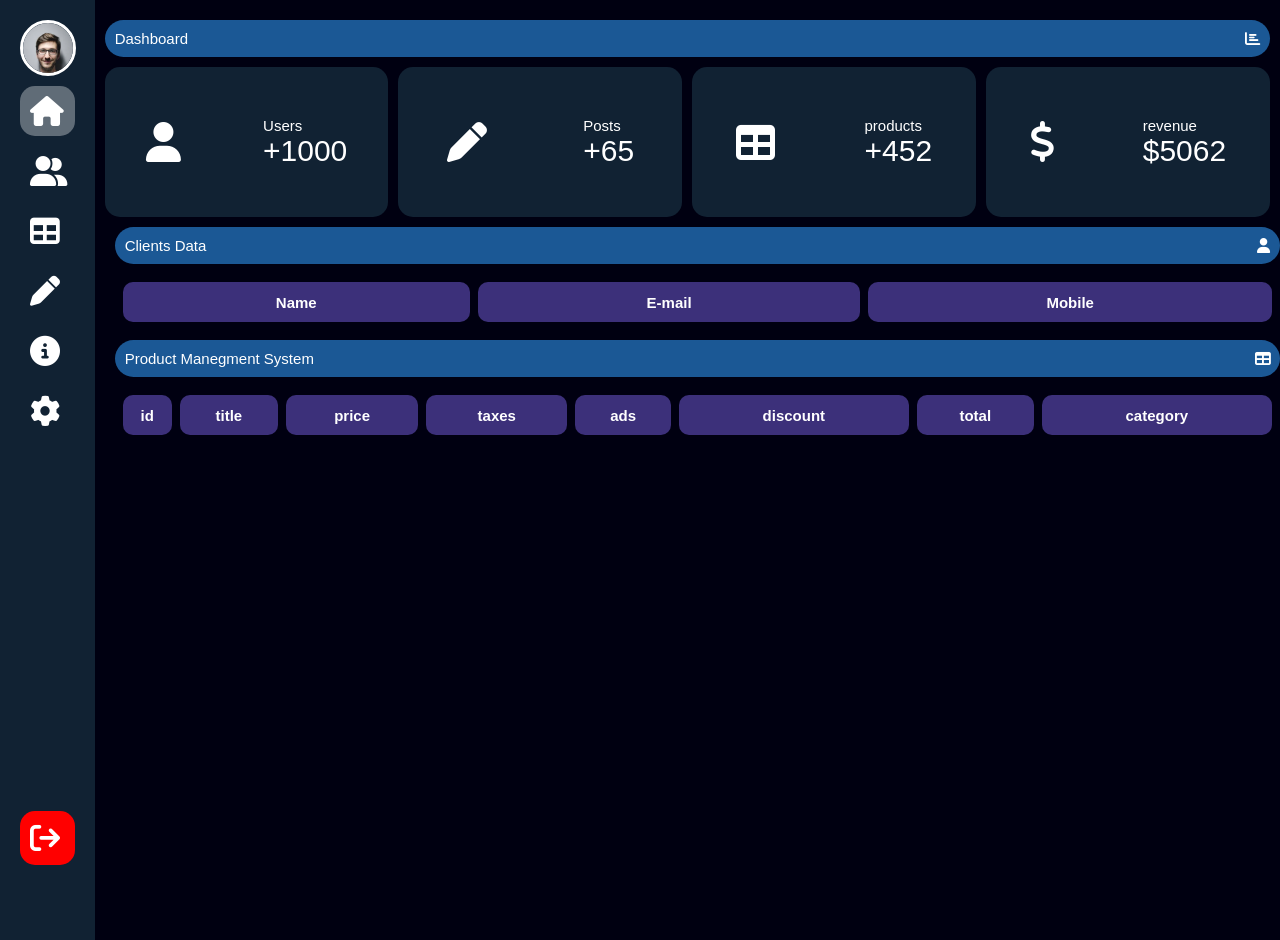
==== newdashboard.html @ c3b628ea "Add files via upload" ====
<!DOCTYPE html>
<html lang="en">

<head>
    <meta charset="UTF-8">
    <meta name="viewport" content="width=device-width, initial-scale=1.0">
    <title>Dashboard</title>
    <link rel="stylesheet" href="dashboard.css">
    <link rel="stylesheet" href="style.css">
    <link rel="stylesheet" href="https://cdnjs.cloudflare.com/ajax/libs/font-awesome/6.4.0/css/all.min.css">
</head>


<style>
    .menu ul li .active {
        background-color: #ffffff55;
    }
</style>

<body>
    <div class="menu" id="nav-container">

        <ul>
            <li class="profile">
                <div class="img_box">
                    <img src="profile.webp" alt="profile">
                </div>
                <h2>yousef habib</h2>
            </li>

            <li>
                <a href="newdashboard.html" class="active">
                    <i class="fas fa-home"></i>
                    <p>dashboard</p>
                </a>
            </li>

            <li>
                <a href="newclient.html" class="cactive">
                    <i class="fas fa-user-group"></i>
                    <p>clients</p>
                </a>
            </li>

            <li>
                <a href="newproducts.html" class="pactive">
                    <i class="fas fa-table"></i>
                    <p>products</p>
                </a>
            </li>
            <li>
                <a href="newpost.html" class="tactive">
                    <i class="fas fa-pen"></i>
                    <p>Posts</p>
                </a>
            </li>

            <li>
                <a href="support.html" class="uactive">
                    <i class="fas fa-info-circle"></i>
                    <p>Support</p>
                </a>
            </li>


            <li>
                <a href="setting.html" class="sactive">
                    <i class="fas fa-cog"></i>
                    <p>settings</p>
                </a>
            </li>

            <li class="log-out">
                <a href="login.html">
                    <i class="fas fa-sign-out"></i>
                    <p>Log Out</p>
                </a>
            </li>

        </ul>

    </div>

    <div class="content">
        <div class="title-info">
            <p>Dashboard</p>
            <i class="fas fa-chart-bar"></i>
        </div>

        <div class="data-info">
            <div class="box">
                <i class="fas fa-user"></i>
                <div class="data">
                    <p>Users</p>
                    <span>+1000</span>
                </div>
            </div>

            <div class="box">
                <i class="fas fa-pen"></i>
                <div class="data">
                    <p>Posts</p>
                    <span>+65</span>
                </div>
            </div>

            <div class="box">
                <i class="fas fa-table"></i>
                <div class="data">
                    <p>products</p>
                    <span>+452</span>
                </div>
            </div>

            <div class="box">
                <i class="fas fa-dollar"></i>
                <div class="data">
                    <p>revenue</p>
                    <span>$5062</span>
                </div>
            </div>
        </div>


        <div class="content">

            <div class="title-info">
                <p>Clients Data</p>
                <i class="fas fa-user"></i>
            </div>


            <div class="client">


                <div class="outputs">

                    <table>
                        <tr>
                            <th>Name</th>
                            <th>E-mail</th>
                            <th>Mobile</th>


                        </tr>

                        <tbody id="tclientbody">

                        </tbody>

                    </table>

                </div>


            </div>

        </div>


        <div class="content">

            <div class="title-info">
                <p>Product Manegment System</p>
                <i class="fas fa-table"></i>
            </div>

            <div class="crud">


                <div class="outputs">



                    <table>
                        <tr>
                            <th>id</th>
                            <th>title</th>
                            <th>price</th>
                            <th>taxes</th>
                            <th>ads</th>
                            <th>discount</th>
                            <th>total</th>
                            <th>category</th>


                        </tr>

                        <tbody id="tbody">

                        </tbody>

                    </table>

                </div>


            </div>


        </div>



    </div>



    <script src="index.js"></script>
    <script src="main.js"></script>
    <script src="client.js"></script>
    <script>

        function showclientdata() {
            let clientable = '';
            for (let i = 0; i < dataClient.length; i++) {
                clientable +=
                    `
            <tr>
                <td>${dataClient[i].name}</td>
                <td>${dataClient[i].number}</td>
                <td>${dataClient[i].email}</td>
                        </tr>
            `
                    ;
            }

            document.getElementById('tclientbody').innerHTML = clientable;

        }
        showclientdata();


    </script>


    <script>
        function showData() {


            let table = '';
            for (let i = 0; i < dataPro.length; i++) {
                table +=
                    `
            <tr>
                <td>${i + 1}</td>
                <td>${dataPro[i].title}</td>
                <td>${dataPro[i].price}</td>
                <td>${dataPro[i].taxes}</td>
                <td>${dataPro[i].ads}</td>
                <td>${dataPro[i].discount}</td>
                <td>${dataPro[i].total}</td>
                <td>${dataPro[i].category}</td>
                          </tr>
            `
                    ;
            }

            document.getElementById('tbody').innerHTML = table;



        }
        showData()



    </script>
</body>

</html>
---- dashboard.css ----
* {
    padding: 0;
    margin: 0;
    color: white;
    font-family: sans-serif;
    font-size: 15px;
}

body {
    background-color: #001;
    display: flex;
}

.img_box {
    width: 50px;
    height: 50px;
    border-radius: 50%;
    overflow: hidden;
    border: 3px solid white;
    flex-shrink: 0;
}

.img_box img {
    width: 100%;
}

.profile {
    display: flex;
    align-items: center;
    gap: 30px;
}

.profile h2 {
    font-size: 20px;
    text-transform: capitalize;
}

.menu {
    background-color: #123;
    width: 60px;
    min-height: 100vh;
    padding: 20px;
    overflow: hidden;
    transition: .5s;
}

.menu:hover {
    width: 260px;
}

ul {
    list-style: none;
    position: relative;
    height: 95%;
    text-transform: capitalize;
}

ul li a {
    display: block;
    text-decoration: none;
    padding: 10px;
    margin: 10px 0;
    border-radius: 15px;
    display: flex;
    align-items: center;
    gap: 40px;
    transition: .5s;
    font-size: 17px;
}

ul li a:hover,
.data-info .box:hover,
td:hover {
    background-color: #ffffff55;
}

.log-out {
    position: absolute;
    bottom: 0;
    width: 100%;
    cursor: pointer;
}

.log-out a {
    background-color: red;
}

ul li a i {
    font-size: 30px;
}

.content {
    width: 100%;
    margin: 10px;
}

.title-info {
    display: flex;
    background-color: rgb(27, 88, 149);
    padding: 10px;
    border-radius: 20px;
    align-items: center;
    justify-content: space-between;
    margin: 10px 0;
    font-size: 15px;
}

.data-info {

    display: flex;
    align-items: center;
    justify-content: space-around;
    flex-wrap: wrap;
    gap: 10px;
}

.data-info .box {
    background-color: #123;
    height: 150px;
    flex-basis: 150px;
    flex-grow: 1;
    border-radius: 15px;
    display: flex;
    align-items: center;
    justify-content: space-around;
    font-size: 15px;
}

.data-info .box i {
    font-size: 40px;
}

.data-info .box .data {
    align-items: center;
}

.data-info .box .data span {
    font-size: 30px;
}

table {
    width: 100%;
    text-align: center;
    border-spacing: 8px;
    font-size: 13px;
}

td,
th {
    background-color: #123;
    height: 40px;
    border-radius: 10px;
}

th {
    background-color: rgba(61, 49, 123, 0.994);
}


.price-num {
    background-color: green;
}



.title-info {
    font-size: 20px;
}


.settings-container h2 {
    padding: 10px;
    margin: 10px;
    align-items: center;
    justify-content: center;
    text-align: center;
    display: flex;
    flex-direction: column;
    padding: 1rem;
    border-radius: 15px;
    background-color: rgb(27, 88, 149);


}

.line {
    height: 3px;
    width: 200px;
    background-color: gold;
    margin: 20px auto;
    border-radius: 10px;
}

.settings-container {
    width: 100%;
}

.setting-group {
    display: flex;
    text-wrap: wrap;
    justify-content: space-around;
    flex-wrap: wrap;

}

.user-info {
    display: flex;
    gap: 10px;
    padding: 10px;
    margin: 10px;
    align-items: center;
    justify-content: center;
    display: flex;
    background-color: #123;
    padding: 0.2rem;
    border-radius: 15px;
    min-width: 150px;
    flex-grow: 1;
}

.line-border {
    width: 2px;
    height: 100px;
    margin: auto;
    background-color: gold;
    flex-wrap: wrap;
}

:root {
    --bg-color: #001;
    --text-color: #fff;
    --primary-color: #4a91e2;

}

body {
    background-color: var(--bg-color);
    color: var(--text-color);
    transition: all 0.3s ease;
}


body.white-theme {
    --bg-color: #ffffff;
    --text-color: #000000;
    --primary-color: #4a90e2;
}


.btn {
    display: flex;
    justify-content: center;
    align-items: center;
}

#toggle-theme {
    background-color: gold;
    backdrop-filter: blur(10px);
    -webkit-backdrop-filter: blur(10px);
    color: darkblue;
    font-size: 1rem;
    padding: 10px;
    border: none;
    border-radius: 20px;
    cursor: pointer;
    animation: mymove 5s infinite;
    display: flex;
    justify-content: center;
    align-items: center;


}

button:hover {
    transform: scale(1.02);
    animation: mymove 5s infinite;

}

.support-form {
    height: 90vh;
    display: flex;
    justify-content: center;
    align-items: center;
}

.support-form form {
    background-color: #123;
    padding: 40px;
    margin: 0 10px;
    height: 40vh;
    max-width: 500px;
    min-width: 150px;
    display: flex;
    justify-content: center;
    align-items: center;
    flex-wrap: wrap;
    gap: 5px;
    border-radius: 12px;
    border-color: gold;
    box-shadow: 0 0 20px rgba(0, 0, 0, 0.3);

}

.support-form form h2 {
    color: gold;
    margin-bottom: 10px;
    margin-top: -15px;
    text-align: center;
}

.support-form form input,
textarea {
    background-color: #123;
    display: flex;
    justify-content: center;
    align-items: center;
    flex-grow: 1;
    outline: none;
    border-radius: 15px;
    border-color: gold;
    padding: 5px 10px;
    width: 200px;
    height: 20px;
    font-size: 12px;
    color: white;
    margin-bottom: 10px;
}

.support-form form .input-form label {
    color: gold;
    display: inline-block;
    margin-bottom: 8px;
    width: 60px;

}

.support-form form input:focus,
textarea:focus {
    outline: none;
    border: 1px solid #7b61ff;
    background-color: #25253a;
}

.support-form button {
    width: 50%;
    padding: 6px;
    margin-top: 5px;
    margin-bottom: -10px;
    border: none;
    background-color: rgb(27, 88, 149);
    color: GOLD;
    font-size: 16px;
    border-radius: 12px;
    cursor: pointer;
    transition: 0.3s ease;
}

.input-form {
    display: flex;
    align-items: center;
    justify-content: center;
    width: 100%;
    margin-bottom: 10px;
}

.post-info {

    display: flex;
    align-items: center;
    justify-content: space-around;
    flex-wrap: wrap;
    gap: 10px;
}

.post-info .box {
    max-width: 500px;
    min-width: 350px;
    background-color: #123;
    height: 500px;
    flex-basis: 350px;
    flex-grow: 1;
    border-radius: 15px;
    display: flex;
    flex-direction: column;
    font-size: 15px;
    box-shadow: 0 4px 6px gray;
}




.items-post {
    width: 100%;
    display: flex;
    align-items: flex-start;
    gap: 12px;
    border-radius: 15px;

}

.img-post {
    border: 5px gold;

}

.img-post img {
    width: 42px;
    height: 42px;
    border-radius: 50%;
    object-fit: cover;
    margin: 5px 0 5px 5px;
    border: 2px solid gold;

}

.header-post {
    width: 100%;
    height: 50px;
    display: flex;
    line-height: 1.4;
    align-items: center;
    justify-content: space-between;


}

.name-post {
    font-size: 16px;
    font-weight: 500;
    color: #222;

}

.name-post a {
    color: gold;
    text-decoration: none;
}

.name-post a:hover {
    text-decoration: underline;
}

.item-text-post {
    margin: 0 4px;
    color: gray;

}

.order-post {
    color: #222;
    font-weight: 600;
}

.time {
    font-size: 15px;
    font-style: italic;
    margin-top: 5px;
    margin-right: 8px;
    justify-content: space-between;


}

.time span {
    margin-right: 3px;
}



.content-post {

    max-width: 90%;
    height: 400px;
    display: flex;
    flex-direction: column;
    text-align: center;
    margin-left: 25px;
    flex-grow: 1;


}

.content-post p span {
    color: blueviolet;
}



.content-post img {
    max-width: 600px;
    min-width: 200px;
    min-height: 200px;
    margin: 30px;
    margin-left: 55px;
    border-radius: 12px;

}
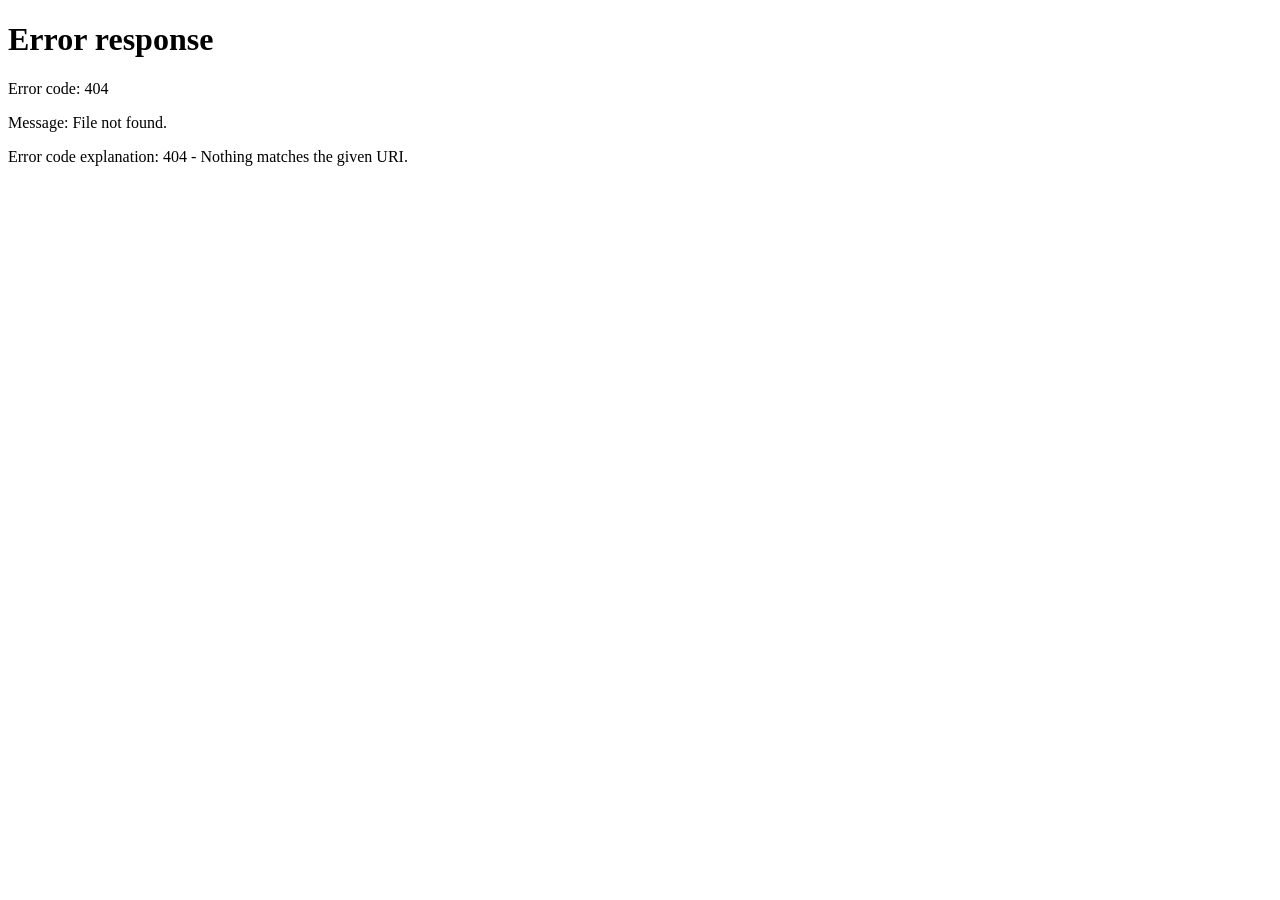
==== commit 33a7c056: "Update newdashboard.html i injected the code for checking login" ====
--- a/newdashboard.html
+++ b/newdashboard.html
@@ -209,6 +209,14 @@
     <script src="index.js"></script>
     <script src="main.js"></script>
     <script src="client.js"></script>
+
+    <script>
+
+        if (localStorage.getItem("auth") !== "true") {
+            window.location.href = "login.html";
+        }
+    </script>
+    
     <script>
 
         function showclientdata() {
@@ -268,4 +276,5 @@
     </script>
 </body>
 
-</html>+
+</html>
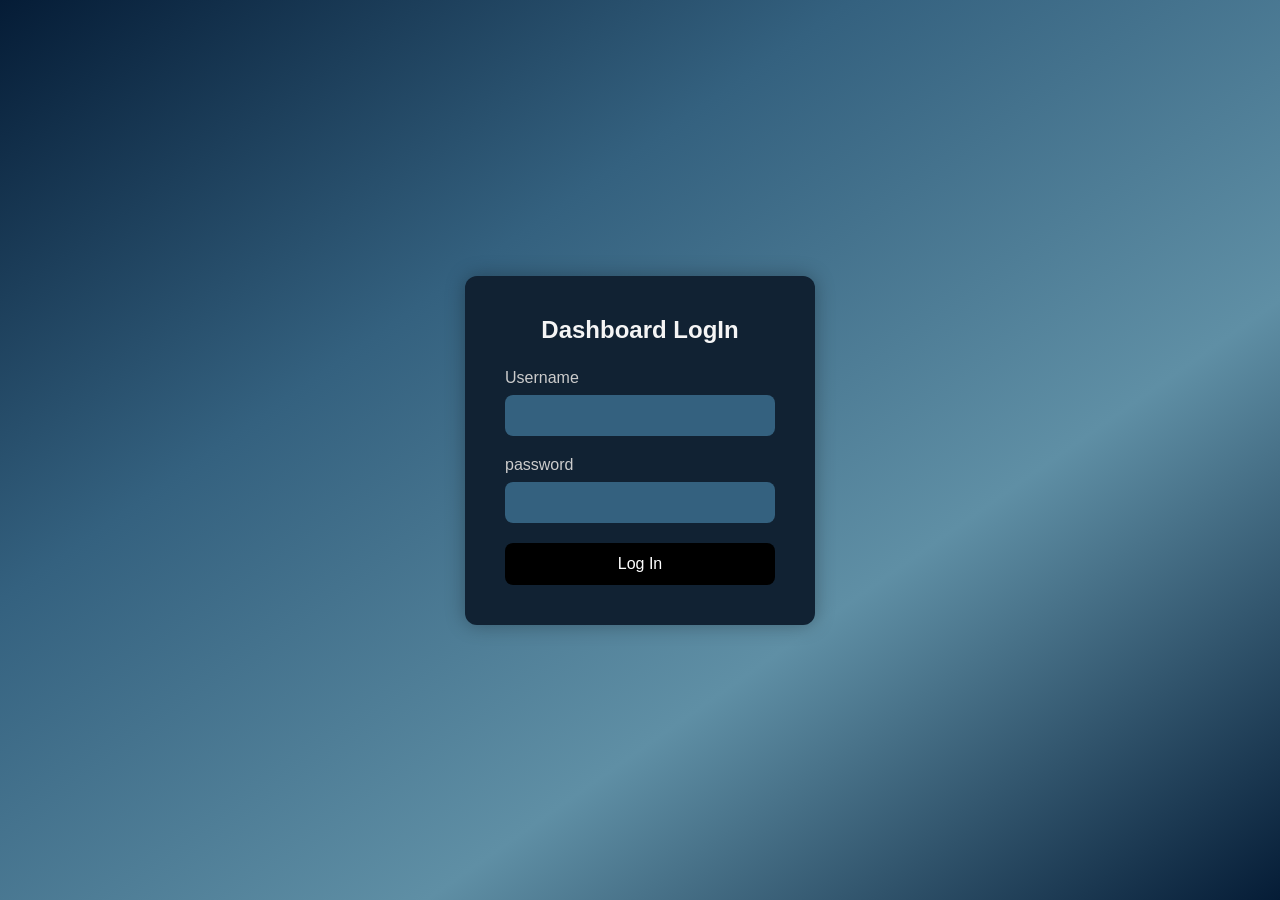
==== commit 2f554bf9: "Update newdashboard.html change photo" ====
--- a/newdashboard.html
+++ b/newdashboard.html
@@ -23,7 +23,7 @@
         <ul>
             <li class="profile">
                 <div class="img_box">
-                    <img src="profile.webp" alt="profile">
+                    <img src="yousefhabibphoto.jpg" alt="profile">
                 </div>
                 <h2>yousef habib</h2>
             </li>
@@ -278,3 +278,4 @@
 
 
 </html>
+
--- a/dashboard.css
+++ b/dashboard.css
@@ -16,7 +16,7 @@
     height: 50px;
     border-radius: 50%;
     overflow: hidden;
-    border: 3px solid white;
+    border: 3px solid #8B4513;
     flex-shrink: 0;
 }
 
@@ -33,6 +33,7 @@
 .profile h2 {
     font-size: 20px;
     text-transform: capitalize;
+    color: gold;
 }
 
 .menu {
@@ -88,6 +89,9 @@
 ul li a i {
     font-size: 30px;
 }
+
+
+
 
 .content {
     width: 100%;
@@ -224,6 +228,67 @@
     margin: auto;
     background-color: gold;
     flex-wrap: wrap;
+}
+
+.header #toggle-theme i {
+    font-size: 30px;
+    color: black;
+}
+
+.header #toggle-theme p {
+
+    color: black;
+}
+
+.header {
+    display: flex;
+    justify-content: space-between;
+
+    align-items: center;
+
+    padding: 10px 20px;
+
+}
+
+.header h2 {
+    margin: 0;
+    min-width: 400px;
+    max-width: 900px;
+    width: 900px;
+}
+
+#toggle-theme {
+    width: 150px;
+    padding: 8px 16px;
+    border: none;
+    border-radius: 5px;
+    cursor: pointer;
+}
+
+
+.content footer {
+    background-color: #34617F;
+    display: flex;
+    flex-direction: column;
+    justify-content: flex-end;
+    position: fixed;
+    bottom: 0;
+    left: 100px;
+    right: 10px;
+    height: auto;
+    z-index: 1000;
+}
+
+.content footer h2 {
+    height: 30px;
+    background-color: #34617F;
+    display: flex;
+    justify-content: center;
+    align-items: center;
+    margin: 0;
+
+    color: white;
+
 }
 
 :root {
@@ -364,6 +429,9 @@
     margin-bottom: 10px;
 }
 
+
+
+/* this for the static post page 
 .post-info {
 
     display: flex;
@@ -495,4 +563,15 @@
     margin-left: 55px;
     border-radius: 12px;
 
-}+}
+
+*/
+
+@media (min-width: 350px) and (max-width: 1100px) {
+
+    .content {
+        width: 95%;
+    }
+}
+
+/*  350  500  1100  */
--- a/style.css
+++ b/style.css
@@ -0,0 +1,202 @@
+input {
+    background-color: #123;
+    flex-grow: 1;
+    outline: none;
+    border-radius: 15px;
+    border-color: gold;
+    border: none;
+    outline: none;
+    padding: 5px 10px;
+    font-size: 12px;
+    color: white;
+    margin-bottom: 10px;
+}
+
+.inputs #title {
+    width: 95%;
+    height: 30px;
+}
+
+.price input {
+    width: 20%;
+    height: 30px;
+}
+
+.inputs #count,
+#category {
+    width: 95%;
+    height: 30px;
+
+}
+
+input:focus {
+    background-color: #000;
+    transform: scale(1.);
+}
+
+
+#total {
+    background-color: #a00d02;
+    padding: 5px 2px;
+    border-radius: 4px;
+}
+
+#total::before {
+    content: 'Total: ';
+}
+
+button {
+    width: 93%;
+    height: 30px;
+    border: none;
+    border-radius: 10px;
+    cursor: pointer;
+    background-color: #310044;
+    color: white;
+    transition: 0.5s;
+}
+
+.inputs button {
+    width: 96.5%;
+
+}
+
+
+button:hover {
+    background-color: #51025f;
+    letter-spacing: 2px;
+}
+
+.btnSearch {
+    display: flex;
+    gap: 80px;
+
+}
+
+.btnSearch button {
+    width: 45%;
+}
+
+.searchBlock input {
+    margin: 5px 0;
+    width: 95%;
+    height: 30px;
+    margin-top: 10px;
+}
+
+#deleteAll {
+    margin: 10px 0;
+    display: flex;
+    justify-content: center;
+    align-items: center;
+}
+
+
+
+table th {
+    text-transform: lowercase;
+}
+
+th td {
+    padding: 5px;
+}
+
+/*-----clients---*/
+
+.client input {
+    background-color: #123;
+    flex-grow: 1;
+    outline: none;
+    border-radius: 15px;
+    border-color: gold;
+    border: none;
+    outline: none;
+    padding: 5px 10px;
+    font-size: 12px;
+    color: white;
+    margin-bottom: 10px;
+}
+
+.inputs #name {
+    width: 95%;
+    height: 30px;
+}
+
+
+
+.inputs #email,
+#mobile {
+    width: 95%;
+    height: 30px;
+
+}
+
+input:focus {
+    background-color: #000;
+    transform: scale(1.);
+}
+
+
+button {
+    width: 93%;
+    height: 30px;
+    border: none;
+    border-radius: 10px;
+    cursor: pointer;
+    background-color: #310044;
+    color: white;
+    transition: 0.5s;
+}
+
+.inputs button {
+    width: 96.5%;
+
+}
+
+
+button:hover {
+    background-color: #51025f;
+    letter-spacing: 2px;
+}
+
+.btnSearch {
+    display: flex;
+    gap: 80px;
+
+}
+
+.btnSearch button {
+    width: 45%;
+}
+
+.searchBlock input {
+    margin: 5px 0;
+    width: 95%;
+    height: 30px;
+    margin-top: 10px;
+}
+
+#deleteAllClient {
+    margin: 10px 0;
+    display: flex;
+    justify-content: center;
+    align-items: center;
+}
+
+
+
+table th {
+    text-transform: lowercase;
+}
+
+th td {
+    padding: 5px;
+}
+
+
+@media (min-width: 350px) and (max-width: 1100px) {
+
+    .content {
+        width: 95%;
+    }
+}
